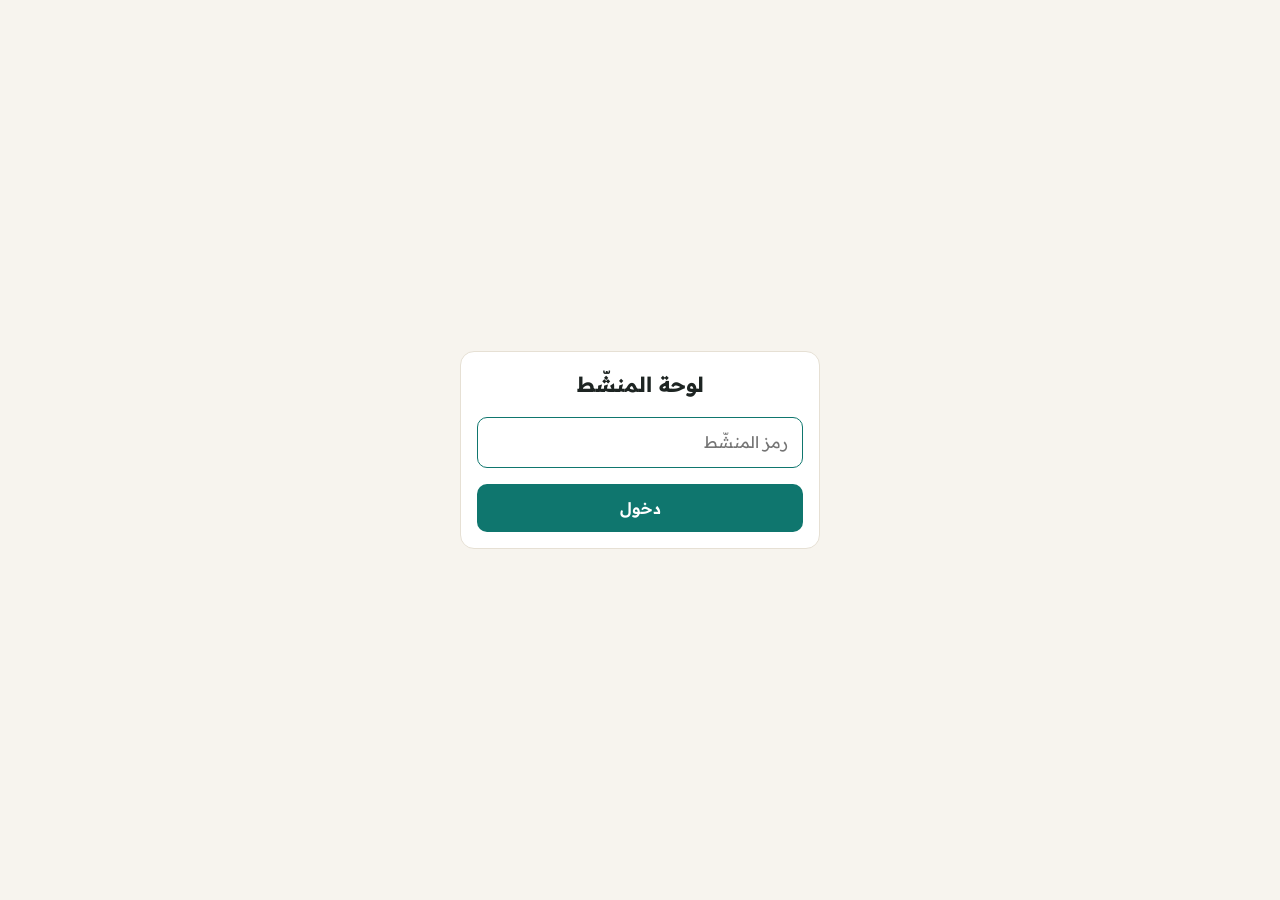
==== moderator.html @ 7f935d6c "Add files via upload" ====
<!doctype html>
<html lang="ar" dir="rtl">
<head>
<meta charset="utf-8">
<meta name="viewport" content="width=device-width, initial-scale=1">
<title>لوحة المنشّط</title>
<meta name="robots" content="noindex">
<link rel="preconnect" href="https://fonts.googleapis.com">
<link rel="preconnect" href="https://fonts.gstatic.com" crossorigin>
<link href="https://fonts.googleapis.com/css2?family=Readex+Pro:wght@400;600;700&display=swap" rel="stylesheet">
<link rel="stylesheet" href="style.css">
<style>
  .wrap { max-width: 980px; margin: 0 auto; padding: 16px; }
  .head { display: flex; flex-wrap: wrap; align-items: center; gap: .6rem; margin-bottom: 1rem; }
  .head h1 { font-size: 1.2rem; margin: 0; flex: 1; min-width: 200px; }
  .head h1 small { display: block; font-size: .8rem; color: var(--muted); font-weight: 400; }
  .switch { display: inline-flex; align-items: center; gap: .5em; font-size: .9rem; font-weight: 600; cursor: pointer; }
  .switch input { width: 2.6em; height: 1.4em; appearance: none; background: #d6d0c4; border-radius: 99px; position: relative; cursor: pointer; transition: .2s; margin: 0; }
  .switch input::after { content: ''; position: absolute; top: .15em; inset-inline-start: .15em; width: 1.1em; height: 1.1em; border-radius: 50%; background: #fff; transition: .2s; }
  .switch input:checked { background: var(--accent); }
  .switch input:checked::after { inset-inline-start: 1.35em; }
  .spotbar { background: var(--accent); color: #fff; border-radius: var(--radius); padding: .8rem 1rem; display: flex; gap: .8rem; align-items: center; margin-bottom: 1rem; }
  .spotbar .t { flex: 1; font-weight: 600; }
  .spotbar small { display: block; opacity: .8; font-weight: 400; font-size: .8rem; }
  .tabs { display: flex; gap: .4rem; flex-wrap: wrap; margin-bottom: 1rem; position: sticky; top: 0; background: var(--bg); padding: .5rem 0; z-index: 5; }
  .tabs button { border: 1.5px solid var(--line); background: #fff; border-radius: 99px; padding: .45em 1em; cursor: pointer; font-weight: 600; color: var(--muted); }
  .tabs button[aria-selected=true] { border-color: var(--accent); background: var(--accent); color: #fff; }
  .tabs .c { display: inline-block; min-width: 1.6em; padding: 0 .4em; border-radius: 99px; background: rgb(0 0 0 / .08); font-size: .8rem; margin-inline-start: .3em; }
  .tabs [data-tab=pending] .c.hot { background: var(--warn); color: #fff; }
  #list { display: grid; gap: .6rem; }
  .q .actions { display: flex; flex-wrap: wrap; gap: .4rem; margin-top: .6rem; }
  .q .likes { flex: none; text-align: center; min-width: 56px; font-weight: 700; color: var(--accent); font-size: 1.2rem; }
  .q .likes small { display: block; font-size: .7rem; color: var(--muted); font-weight: 400; }
  .q.spotlit { box-shadow: inset 0 0 0 2px var(--accent); }
  .empty { text-align: center; color: var(--muted); padding: 3rem 0; }
  .links { display: flex; gap: .4rem; }
</style>
</head>
<body>
<div id="gate" hidden>
  <form class="card">
    <h1>لوحة المنشّط</h1>
    <label class="field"><input type="password" placeholder="رمز المنشّط" autocomplete="current-password" required></label>
    <button class="btn" style="width:100%">دخول</button>
  </form>
</div>

<div class="wrap">
  <div class="head">
    <h1 id="title">…<small></small></h1>
    <label class="switch"><input type="checkbox" id="openToggle"> باب الأسئلة مفتوح</label>
    <div class="links">
      <a class="btn sm ghost" href="screen.html" target="_blank">شاشة العرض</a>
      <a class="btn sm ghost" href="settings.html">الإعدادات</a>
    </div>
  </div>

  <div class="spotbar" id="spotbar" hidden>
    <div class="t" id="spotText"></div>
    <button class="btn sm quiet" id="spotDone">تمت الإجابة</button>
    <button class="btn sm quiet" id="spotClear">إزالة من الشاشة</button>
  </div>

  <div class="tabs" role="tablist">
    <button data-tab="pending" aria-selected="true">بانتظار المراجعة<span class="c">0</span></button>
    <button data-tab="approved" aria-selected="false">المعروضة<span class="c">0</span></button>
    <button data-tab="answered" aria-selected="false">تمت الإجابة<span class="c">0</span></button>
    <button data-tab="hidden" aria-selected="false">المخفية<span class="c">0</span></button>
  </div>
  <div id="list"></div>
</div>

<script src="config.js"></script>
<script src="app.js"></script>
<script>
(() => {
  const { rpc, esc, applyTheme, toast, flip, adminGate, C } = Nadwa;
  const $ = id => document.getElementById(id);
  let pin, ev, qs = [], tab = 'pending', timer, firstLoad = true, busy = false;
  const params = new URLSearchParams(location.search);

  const ACTIONS = {
    pending:  [['approved', 'قبول', ''], ['spot', 'قبول وعرض الآن', 'ghost'], ['hidden', 'إخفاء', 'quiet']],
    approved: [['spot', 'عرض على الشاشة', ''], ['answered', 'تمت الإجابة', 'ghost'], ['hidden', 'إخفاء', 'quiet']],
    answered: [['approved', 'إعادة للعرض', 'quiet']],
    hidden:   [['approved', 'استعادة ونشر', 'quiet'], ['pending', 'إرجاع للمراجعة', 'quiet']],
  };

  function fmtTime(t) { try { return new Date(t).toLocaleTimeString('ar-DZ-u-nu-latn', { hour: '2-digit', minute: '2-digit' }); } catch (_) { return ''; } }

  function render() {
    const counts = { pending: 0, approved: 0, answered: 0, hidden: 0 };
    qs.forEach(q => counts[q.status]++);
    document.querySelectorAll('[data-tab]').forEach(b => {
      const c = b.querySelector('.c'); c.textContent = counts[b.dataset.tab];
      if (b.dataset.tab === 'pending') c.classList.toggle('hot', counts.pending > 0);
    });
    document.title = (counts.pending ? `(${counts.pending}) ` : '') + 'لوحة المنشّط';

    const spot = qs.find(q => ev && q.id === ev.spotlight_id);
    $('spotbar').hidden = !spot;
    if (spot) $('spotText').innerHTML = esc(spot.body) + `<small>معروض الآن على الشاشة · ${spot.likes} إعجاب</small>`;

    let rows = qs.filter(q => q.status === tab);
    if (tab === 'approved') rows.sort((a, b) => b.likes - a.likes);
    else if (tab === 'answered') rows.sort((a, b) => (b.answered_at || '').localeCompare(a.answered_at || ''));
    else rows.sort((a, b) => a.created_at.localeCompare(b.created_at));

    flip($('list'), () => {
      $('list').innerHTML = rows.length ? rows.map(q => `
        <article class="q${ev && q.id === ev.spotlight_id ? ' spotlit' : ''}" data-id="${q.id}">
          <div class="body">${esc(q.body)}
            <div class="meta"><span>${q.author ? esc(q.author) : 'بدون اسم'}</span>${q.target ? `<span>إلى: ${esc(q.target)}</span>` : ''}<span>${fmtTime(q.created_at)}</span></div>
            <div class="actions">${ACTIONS[q.status].map(([a, label, cls]) =>
              `<button class="btn sm ${cls}" data-act="${a}" data-q="${q.id}">${label}</button>`).join('')}</div>
          </div>
          <div class="likes">${q.likes}<small>إعجاب</small></div>
        </article>`).join('') : '<p class="empty">لا توجد أسئلة هنا</p>';
    });
  }

  async function load() {
    clearTimeout(timer);
    try {
      if (!ev) {
        const evs = await rpc('admin_list_events', { p_pin: pin });
        const want = params.get('e');
        ev = evs.find(e => e.id === want) || evs.find(e => e.is_active) || evs[0];
        if (!ev) { $('title').firstChild.textContent = 'لا توجد ندوة — أنشئها من الإعدادات'; return; }
      }
      const d = await rpc('admin_list_questions', { p_pin: pin, p_event: ev.id });
      ev = d.event; qs = d.questions;
      $('title').firstChild.textContent = ev.title;
      $('title').querySelector('small').textContent = ev.moderation ? 'المراجعة مفعّلة: الأسئلة تنتظر قبولك' : 'المراجعة معطّلة: الأسئلة تُنشر مباشرة';
      $('openToggle').checked = ev.is_open;
      applyTheme(ev);
      if (firstLoad && !ev.moderation) { setTab('approved'); }
      firstLoad = false;
      if (!busy) render();
    } catch (e) {
      if (e.pin) { Nadwa.session.del('nadwa_pin'); location.reload(); return; }
      toast(e.message, 'err');
    } finally { timer = setTimeout(load, C.REFRESH_MODERATOR_SEC * 1000); }
  }

  function setTab(t) {
    tab = t;
    document.querySelectorAll('[data-tab]').forEach(b => b.setAttribute('aria-selected', b.dataset.tab === t));
    render();
  }
  document.querySelectorAll('[data-tab]').forEach(b => b.addEventListener('click', () => setTab(b.dataset.tab)));

  async function act(a, id) {
    busy = true;
    try {
      if (a === 'spot') {
        await rpc('admin_spotlight', { p_pin: pin, p_event: ev.id, p_question: id });
        ev.spotlight_id = id;
        const q = qs.find(x => x.id === id); if (q && q.status === 'pending') q.status = 'approved';
        toast('معروض الآن على الشاشة', 'ok');
      } else {
        await rpc('admin_set_status', { p_pin: pin, p_question: id, p_status: a });
        const q = qs.find(x => x.id === id);
        if (q) { q.status = a; if (a === 'answered') q.answered_at = new Date().toISOString(); }
        if (['hidden', 'pending'].includes(a) && ev.spotlight_id === id) ev.spotlight_id = null;
      }
    } catch (e) { toast(e.message, 'err'); }
    finally { busy = false; render(); }
  }
  document.addEventListener('click', e => {
    const b = e.target.closest('[data-act]'); if (b) { b.disabled = true; act(b.dataset.act, b.dataset.q); }
  });

  $('spotClear').onclick = async () => {
    try { await rpc('admin_spotlight', { p_pin: pin, p_event: ev.id, p_question: null }); ev.spotlight_id = null; render(); }
    catch (e) { toast(e.message, 'err'); }
  };
  $('spotDone').onclick = async () => {
    const id = ev.spotlight_id; if (!id) return;
    await act('answered', id);
    try { await rpc('admin_spotlight', { p_pin: pin, p_event: ev.id, p_question: null }); ev.spotlight_id = null; render(); } catch (_) {}
  };
  $('openToggle').onchange = async e => {
    try {
      ev = await rpc('admin_save_event', { p_pin: pin, p_event: ev.id, p_data: { is_open: e.target.checked } });
      toast(ev.is_open ? 'فُتح باب الأسئلة' : 'أُغلق باب الأسئلة', 'ok');
    } catch (err) { e.target.checked = !e.target.checked; toast(err.message, 'err'); }
  };

  adminGate(p => { pin = p; load(); });
})();
</script>
</body>
</html>
---- style.css ----
/* =====================================================================
   التصميم — غيّر الألوان والخط من هنا
   (اللون الرئيسي --accent يمكن تغييره أيضًا من صفحة الإعدادات لكل ندوة)
   ===================================================================== */
:root {
  --accent: #0f766e;          /* اللون الرئيسي */
  --bg: #f7f4ee;              /* الخلفية */
  --card: #ffffff;            /* البطاقات */
  --ink: #1d2422;             /* النص */
  --muted: #6b726f;           /* النص الثانوي */
  --line: #e6e0d4;            /* الحدود */
  --warn: #b45309;
  --danger: #b42318;
  --ok: #15803d;
  --radius: 14px;
  --font: 'Readex Pro', 'Tajawal', system-ui, sans-serif;
  --accent-soft: color-mix(in srgb, var(--accent) 12%, transparent);
}

* { box-sizing: border-box; }
html { -webkit-text-size-adjust: 100%; }
body {
  margin: 0; font-family: var(--font); background: var(--bg); color: var(--ink);
  line-height: 1.6; direction: rtl;
}
button, input, textarea, select { font: inherit; color: inherit; }
img[hidden], [hidden] { display: none !important; }

/* ---------- عناصر عامة ---------- */
.btn {
  display: inline-flex; align-items: center; justify-content: center; gap: .4em;
  border: 0; border-radius: 10px; padding: .7em 1.2em; cursor: pointer;
  background: var(--accent); color: #fff; font-weight: 600; min-height: 44px;
  transition: filter .15s, transform .1s; text-decoration: none;
}
.btn:hover { filter: brightness(1.08); }
.btn:active { transform: scale(.97); }
.btn:disabled { opacity: .55; cursor: default; }
.btn.ghost { background: transparent; color: var(--accent); box-shadow: inset 0 0 0 1.5px var(--accent); }
.btn.quiet { background: #ebe6db; color: var(--ink); }
.btn.danger { background: var(--danger); }
.btn.sm { padding: .35em .8em; min-height: 36px; font-size: .9rem; }

.field { display: block; margin-bottom: 1rem; }
.field > span { display: block; font-size: .9rem; color: var(--muted); margin-bottom: .3rem; }
input[type=text], input[type=password], input[type=date], input[type=number], input[type=url], textarea, select {
  width: 100%; padding: .75em .9em; border: 1.5px solid var(--line); border-radius: 10px;
  background: #fff; outline: none; transition: border-color .15s;
}
input:focus, textarea:focus, select:focus { border-color: var(--accent); }
textarea { resize: vertical; min-height: 6.5em; }

.card { background: var(--card); border: 1px solid var(--line); border-radius: var(--radius); padding: 1rem; }
.muted { color: var(--muted); }
.badge { display: inline-block; font-size: .78rem; padding: .1em .6em; border-radius: 99px; background: var(--accent-soft); color: var(--accent); font-weight: 600; }

#toast {
  position: fixed; inset-inline: 16px; bottom: 20px; margin: auto; max-width: 420px;
  background: #1d2422; color: #fff; padding: .8em 1.1em; border-radius: 12px; text-align: center;
  opacity: 0; transform: translateY(20px); transition: .25s; pointer-events: none; z-index: 99;
}
#toast.show { opacity: 1; transform: none; }
#toast.err { background: var(--danger); }
#toast.ok { background: var(--ok); }

.enter { animation: enter .45s ease both; }
@keyframes enter { from { opacity: 0; transform: translateY(-8px) scale(.98); } }

/* ---------- شاشة الدخول للمنشّط ---------- */
#gate { position: fixed; inset: 0; background: var(--bg); display: grid; place-items: center; z-index: 50; padding: 16px; }
#gate form { width: min(360px, 100%); text-align: center; }
#gate h1 { font-size: 1.3rem; margin: 0 0 1rem; }

/* ---------- بطاقة سؤال (مشتركة) ---------- */
.q {
  background: var(--card); border: 1px solid var(--line); border-radius: var(--radius);
  padding: .85rem 1rem; display: flex; gap: .8rem; align-items: flex-start;
}
.q .body { flex: 1; min-width: 0; overflow-wrap: anywhere; }
.q .meta { font-size: .82rem; color: var(--muted); margin-top: .25rem; display: flex; gap: .6em; flex-wrap: wrap; }
.like {
  flex: none; display: flex; flex-direction: column; align-items: center; justify-content: center;
  min-width: 56px; min-height: 56px; border-radius: 12px; border: 1.5px solid var(--line);
  background: #fff; cursor: pointer; font-weight: 700; color: var(--muted); padding: .2em;
  transition: .15s;
}
.like svg { width: 22px; height: 22px; }
.like.on { background: var(--accent); border-color: var(--accent); color: #fff; }
.like:active { transform: scale(.92); }
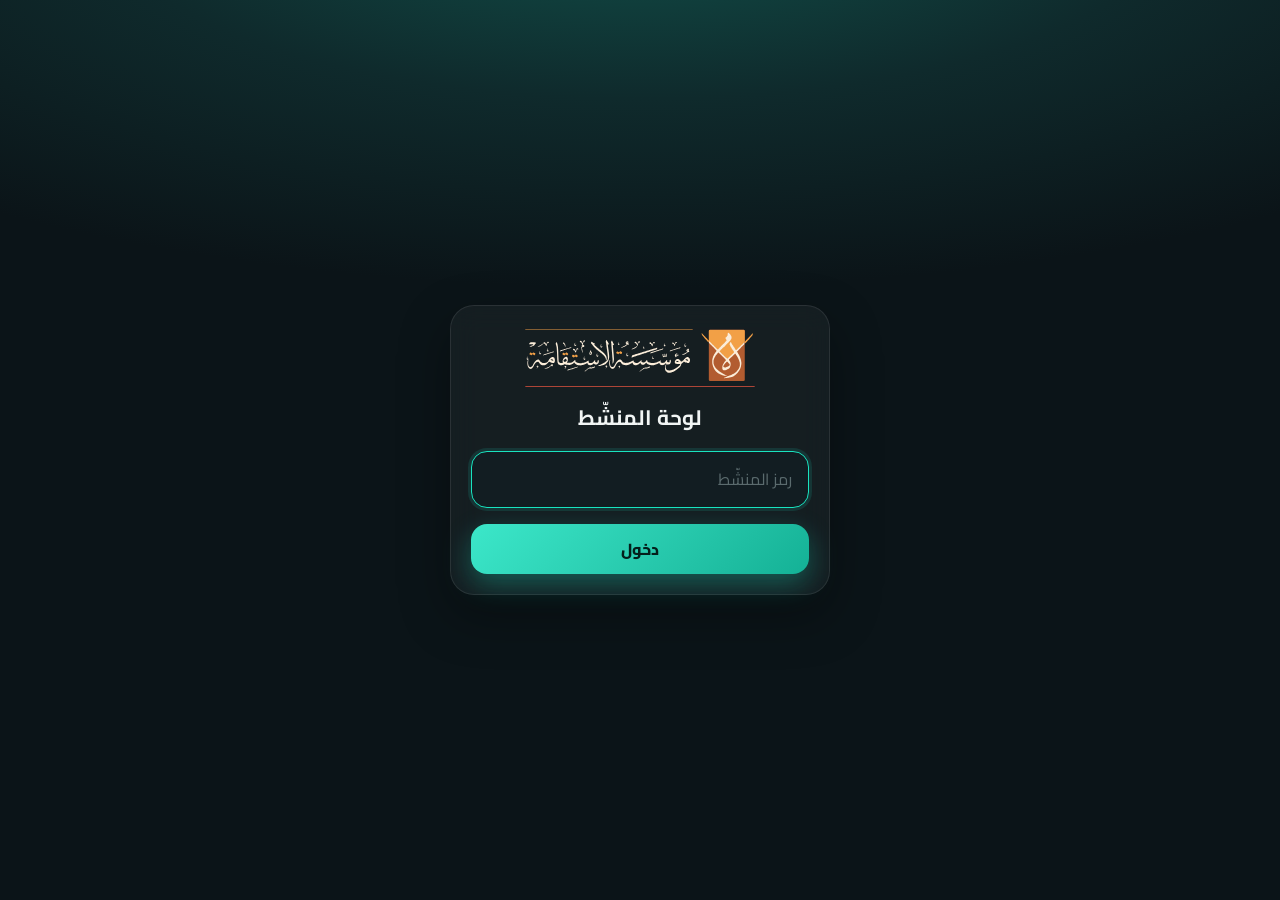
==== commit 0cfd73ac: "Add files via upload" ====
--- a/moderator.html
+++ b/moderator.html
@@ -5,40 +5,46 @@
 <meta name="viewport" content="width=device-width, initial-scale=1">
 <title>لوحة المنشّط</title>
 <meta name="robots" content="noindex">
+<meta name="theme-color" content="#0b1418">
+<script>try{var t=new URLSearchParams(location.search).get('theme')||localStorage.getItem('nadwa_theme');if(t==='auto')t=matchMedia('(prefers-color-scheme: light)').matches?'light':'dark';if(t)document.documentElement.dataset.theme=t}catch(e){}</script>
+<link rel="icon" type="image/svg+xml" href="assets/istiqama-emblem.svg">
 <link rel="preconnect" href="https://fonts.googleapis.com">
 <link rel="preconnect" href="https://fonts.gstatic.com" crossorigin>
-<link href="https://fonts.googleapis.com/css2?family=Readex+Pro:wght@400;600;700&display=swap" rel="stylesheet">
+<link href="https://fonts.googleapis.com/css2?family=Cairo:wght@400;700;800&display=swap" rel="stylesheet">
 <link rel="stylesheet" href="style.css">
 <style>
-  .wrap { max-width: 980px; margin: 0 auto; padding: 16px; }
-  .head { display: flex; flex-wrap: wrap; align-items: center; gap: .6rem; margin-bottom: 1rem; }
-  .head h1 { font-size: 1.2rem; margin: 0; flex: 1; min-width: 200px; }
+  .wrap { max-width: 980px; margin: 0 auto; padding: 18px 16px 40px; }
+  .head { display: flex; flex-wrap: wrap; align-items: center; gap: .8rem; margin-bottom: 1.1rem; }
+  .head .logo { height: 40px; }
+  .head h1 { font-size: 1.25rem; margin: 0; flex: 1; min-width: 200px; font-weight: 800; }
   .head h1 small { display: block; font-size: .8rem; color: var(--muted); font-weight: 400; }
-  .switch { display: inline-flex; align-items: center; gap: .5em; font-size: .9rem; font-weight: 600; cursor: pointer; }
-  .switch input { width: 2.6em; height: 1.4em; appearance: none; background: #d6d0c4; border-radius: 99px; position: relative; cursor: pointer; transition: .2s; margin: 0; }
-  .switch input::after { content: ''; position: absolute; top: .15em; inset-inline-start: .15em; width: 1.1em; height: 1.1em; border-radius: 50%; background: #fff; transition: .2s; }
-  .switch input:checked { background: var(--accent); }
-  .switch input:checked::after { inset-inline-start: 1.35em; }
-  .spotbar { background: var(--accent); color: #fff; border-radius: var(--radius); padding: .8rem 1rem; display: flex; gap: .8rem; align-items: center; margin-bottom: 1rem; }
-  .spotbar .t { flex: 1; font-weight: 600; }
-  .spotbar small { display: block; opacity: .8; font-weight: 400; font-size: .8rem; }
-  .tabs { display: flex; gap: .4rem; flex-wrap: wrap; margin-bottom: 1rem; position: sticky; top: 0; background: var(--bg); padding: .5rem 0; z-index: 5; }
-  .tabs button { border: 1.5px solid var(--line); background: #fff; border-radius: 99px; padding: .45em 1em; cursor: pointer; font-weight: 600; color: var(--muted); }
-  .tabs button[aria-selected=true] { border-color: var(--accent); background: var(--accent); color: #fff; }
-  .tabs .c { display: inline-block; min-width: 1.6em; padding: 0 .4em; border-radius: 99px; background: rgb(0 0 0 / .08); font-size: .8rem; margin-inline-start: .3em; }
-  .tabs [data-tab=pending] .c.hot { background: var(--warn); color: #fff; }
-  #list { display: grid; gap: .6rem; }
-  .q .actions { display: flex; flex-wrap: wrap; gap: .4rem; margin-top: .6rem; }
-  .q .likes { flex: none; text-align: center; min-width: 56px; font-weight: 700; color: var(--accent); font-size: 1.2rem; }
+  .switch { display: inline-flex; align-items: center; gap: .5em; font-size: .9rem; font-weight: 700; cursor: pointer; }
+  .spotbar { background: var(--grad); color: var(--on-accent);
+    border-radius: 20px; padding: .9rem 1.1rem; display: flex; gap: .8rem; align-items: center; margin-bottom: 1rem; box-shadow: 0 10px 28px var(--glow); }
+  .spotbar .t { flex: 1; font-weight: 800; }
+  .spotbar small { display: block; opacity: .75; font-weight: 700; font-size: .8rem; }
+  .spotbar .btn.quiet { background: rgba(0,0,0,.15); color: var(--on-accent); border-color: rgba(0,0,0,.15); }
+  .tabs { display: flex; gap: .5rem; flex-wrap: wrap; margin-bottom: 1rem; position: sticky; top: 0; padding: .6rem 0; z-index: 5;
+    background: color-mix(in srgb, var(--bg) 85%, transparent); backdrop-filter: blur(10px); -webkit-backdrop-filter: blur(10px); }
+  .tabs button { border: 1px solid var(--chip-line); background: var(--chip); border-radius: 99px; padding: .45em 1.05em; cursor: pointer; font-weight: 700; color: var(--chip-ink); transition: .15s; }
+  .tabs button[aria-selected=true] { background: var(--grad); color: var(--on-accent); border-color: transparent; box-shadow: 0 4px 14px var(--glow); }
+  .tabs .c { display: inline-block; min-width: 1.6em; padding: 0 .4em; border-radius: 99px; background: color-mix(in srgb, var(--ink) 12%, transparent); font-size: .8rem; margin-inline-start: .35em; text-align: center; }
+  .tabs [data-tab=pending] .c.hot { background: var(--amber); color: #2A1C15; }
+  #list { display: grid; gap: .7rem; }
+  .q .actions { display: flex; flex-wrap: wrap; gap: .45rem; margin-top: .7rem; }
+  .q .likes { flex: none; text-align: center; min-width: 58px; font-weight: 800; color: var(--accent); font-size: 1.3rem; }
   .q .likes small { display: block; font-size: .7rem; color: var(--muted); font-weight: 400; }
-  .q.spotlit { box-shadow: inset 0 0 0 2px var(--accent); }
+  .q.spotlit { border-color: var(--accent); box-shadow: 0 0 0 1px var(--accent), 0 6px 24px var(--glow); }
   .empty { text-align: center; color: var(--muted); padding: 3rem 0; }
-  .links { display: flex; gap: .4rem; }
+  .links { display: flex; gap: .45rem; align-items: center; }
+  .links .theme-btn { width: 36px; height: 36px; }
 </style>
 </head>
 <body>
+<div class="orbs"><span class="w o1"></span><span class="d o2"></span><span class="d o4"></span></div>
 <div id="gate" hidden>
   <form class="card">
+    <img class="logo" data-logo alt="">
     <h1>لوحة المنشّط</h1>
     <label class="field"><input type="password" placeholder="رمز المنشّط" autocomplete="current-password" required></label>
     <button class="btn" style="width:100%">دخول</button>
@@ -47,9 +53,11 @@
 
 <div class="wrap">
   <div class="head">
+    <img class="logo" data-logo alt="" hidden>
     <h1 id="title">…<small></small></h1>
     <label class="switch"><input type="checkbox" id="openToggle"> باب الأسئلة مفتوح</label>
     <div class="links">
+      <span id="themeSlot"></span>
       <a class="btn sm ghost" href="screen.html" target="_blank">شاشة العرض</a>
       <a class="btn sm ghost" href="settings.html">الإعدادات</a>
     </div>
@@ -187,6 +195,7 @@
     } catch (err) { e.target.checked = !e.target.checked; toast(err.message, 'err'); }
   };
 
+  $('themeSlot').appendChild(Nadwa.themeButton());
   adminGate(p => { pin = p; load(); });
 })();
 </script>
--- a/style.css
+++ b/style.css
@@ -1,89 +1,208 @@
 /* =====================================================================
-   التصميم — غيّر الألوان والخط من هنا
-   (اللون الرئيسي --accent يمكن تغييره أيضًا من صفحة الإعدادات لكل ندوة)
+   التصميم — على نمط تطبيقات التسجيل (مؤسسة الاستقامة)
+   وضعان: ليلي (الافتراضي) ونهاري بخلفية بيضاء — <html data-theme="light|dark">
+   ألوان الشعار (عنبري، بني فخّاري، أحمر) بجرعات صغيرة
    ===================================================================== */
+
+/* ---------- الوضع الليلي ---------- */
 :root {
-  --accent: #0f766e;          /* اللون الرئيسي */
-  --bg: #f7f4ee;              /* الخلفية */
-  --card: #ffffff;            /* البطاقات */
-  --ink: #1d2422;             /* النص */
-  --muted: #6b726f;           /* النص الثانوي */
-  --line: #e6e0d4;            /* الحدود */
-  --warn: #b45309;
-  --danger: #b42318;
-  --ok: #15803d;
-  --radius: 14px;
-  --font: 'Readex Pro', 'Tajawal', system-ui, sans-serif;
+  --bg: #0b1418; --bg2: #0f2a2c; --hero: #11504a;
+  --card: rgba(255,255,255,.045); --card-solid: #101b1f; --card-line: rgba(255,255,255,.09);
+  --field: #121d22; --field-line: #3a5459;
+  --chip: rgba(255,255,255,.05); --chip-line: rgba(255,255,255,.09); --chip-ink: #c7d2d1;
+  --ink: #f1f5f4; --ink2: #dfe7e6; --muted: #8a9a9c; --placeholder: #5b6b6e;
+  --shadow: 0 20px 50px rgba(0,0,0,.35); --shadow-sm: 0 6px 18px rgba(0,0,0,.25);
+  --accent-default: #19e3c0;
+  --accent: var(--accent-default);
+  --on-accent: #04201b;
+  --pattern: rgba(255,255,255,.07);
+  --orb-w1: #fff; --orb-w2: #d9dede; --orb-d1: #3a4448; --orb-d2: #1b2326;
+  /* ألوان الشعار */
+  --amber: #F7A64B; --brown: #BB642F; --flame: #EE2B0D;
+  --amber-ink: #F7A64B; --brown-ink: #d98a5c; --flame-ink: #ff7a5c;
+  --danger: #ff6b55;
+  --font: 'Cairo', system-ui, sans-serif;
+  color-scheme: dark;
+}
+
+/* ---------- الوضع النهاري ---------- */
+:root[data-theme="light"] {
+  --bg: #ffffff; --bg2: #f6faf9; --hero: #dcf3ee;
+  --card: rgba(255,255,255,.92); --card-solid: #ffffff; --card-line: #e1e8e7;
+  --field: #f6f9f9; --field-line: #cdd9d8;
+  --chip: #f1f5f4; --chip-line: #e1e8e7; --chip-ink: #3b4b4e;
+  --ink: #0b1a1e; --ink2: #22343a; --muted: #5f7073; --placeholder: #98a6a8;
+  --shadow: 0 14px 40px rgba(16,52,56,.09); --shadow-sm: 0 4px 14px rgba(16,52,56,.07);
+  --accent-default: #0c9e85;
+  --on-accent: #ffffff;
+  --pattern: rgba(12,120,104,.09);
+  --orb-w1: #fde7cc; --orb-w2: #f7c992; --orb-d1: #d8efe9; --orb-d2: #b9e2d8;
+  --amber-ink: #b86a12; --brown-ink: #9a4a22; --flame-ink: #c8260b;
+  --danger: #c8260b;
+  color-scheme: light;
+}
+
+:root {
+  --accent2: color-mix(in srgb, var(--accent) 78%, #000);
+  --glow: color-mix(in srgb, var(--accent) 32%, transparent);
   --accent-soft: color-mix(in srgb, var(--accent) 12%, transparent);
+  --accent-line: color-mix(in srgb, var(--accent) 35%, transparent);
+  --grad: linear-gradient(135deg, color-mix(in srgb, var(--accent) 85%, #fff), var(--accent2));
 }
 
 * { box-sizing: border-box; }
-html { -webkit-text-size-adjust: 100%; }
+html { background: var(--bg); -webkit-text-size-adjust: 100%; }
 body {
-  margin: 0; font-family: var(--font); background: var(--bg); color: var(--ink);
-  line-height: 1.6; direction: rtl;
+  margin: 0; min-height: 100vh; font-family: var(--font); color: var(--ink); line-height: 1.65; direction: rtl;
+  background: radial-gradient(120% 60% at 50% -10%, var(--hero) 0%, var(--bg2) 35%, var(--bg) 70%);
+  background-attachment: fixed; overflow-x: hidden; transition: background-color .3s, color .3s;
 }
 button, input, textarea, select { font: inherit; color: inherit; }
 img[hidden], [hidden] { display: none !important; }
+a { color: var(--accent); }
+
+/* ---------- الزخرفة الهندسية (نجمة ثمانية خفيفة) ---------- */
+body::before {
+  content: ''; position: fixed; inset: 0; pointer-events: none; z-index: 0;
+  background: linear-gradient(180deg, var(--pattern) 0%, transparent 80%);
+  -webkit-mask: url("data:image/svg+xml,%3Csvg xmlns='http://www.w3.org/2000/svg' width='72' height='72' viewBox='0 0 72 72'%3E%3Cg fill='none' stroke='%23000' stroke-width='1.2'%3E%3Cpath d='M36 14l6.4 15.6L58 36l-15.6 6.4L36 58l-6.4-15.6L14 36l15.6-6.4z'/%3E%3Cpath d='M25 25h22v22H25z' transform='rotate(45 36 36)'/%3E%3Ccircle cx='36' cy='36' r='4'/%3E%3C/g%3E%3C/svg%3E") 0 0 / 72px 72px repeat;
+          mask: url("data:image/svg+xml,%3Csvg xmlns='http://www.w3.org/2000/svg' width='72' height='72' viewBox='0 0 72 72'%3E%3Cg fill='none' stroke='%23000' stroke-width='1.2'%3E%3Cpath d='M36 14l6.4 15.6L58 36l-15.6 6.4L36 58l-6.4-15.6L14 36l15.6-6.4z'/%3E%3Cpath d='M25 25h22v22H25z' transform='rotate(45 36 36)'/%3E%3Ccircle cx='36' cy='36' r='4'/%3E%3C/g%3E%3C/svg%3E") 0 0 / 72px 72px repeat;
+}
+
+/* ---------- الدوائر الزخرفية ---------- */
+.orbs { position: fixed; inset: 0; pointer-events: none; z-index: 0; overflow: hidden; }
+.orbs span { position: absolute; border-radius: 50%; }
+.orbs .w { background: radial-gradient(circle at 35% 30%, var(--orb-w1), var(--orb-w2)); box-shadow: var(--shadow); }
+.orbs .d { background: radial-gradient(circle at 35% 30%, var(--orb-d1), var(--orb-d2)); border: 1px solid var(--chip-line); }
+.orbs .o1 { width: 90px; height: 90px; top: -24px; left: -36px; opacity: .9; }
+.orbs .o2 { width: 140px; height: 140px; top: 150px; left: -70px; opacity: .6; }
+.orbs .o3 { width: 70px; height: 70px; top: 30px; right: -20px; }
+.orbs .o4 { width: 160px; height: 160px; bottom: -60px; right: -40px; opacity: .6; }
+.orbs .o5 { width: 110px; height: 110px; bottom: 40px; left: -50px; opacity: .15; }
+:root[data-theme="light"] .orbs .w { opacity: .55; }
+.wrap, .stage { position: relative; z-index: 1; }
+
+/* ---------- الهوية ---------- */
+.brand {
+  display: inline-flex; align-items: center; gap: 6px; font-size: 12px; font-weight: 700; letter-spacing: .5px; color: var(--amber-ink);
+  border: 1px solid color-mix(in srgb, var(--amber) 45%, transparent); border-radius: 999px; padding: 3px 12px;
+  background: color-mix(in srgb, var(--amber) 9%, transparent);
+}
+.brand .dot { width: 7px; height: 7px; border-radius: 50%; background: var(--amber); box-shadow: 0 0 8px var(--amber); }
+.logo { display: block; height: 54px; width: auto; }
+.rule { width: 96px; }
+.rule i { display: block; height: 3px; border-radius: 3px; background: linear-gradient(90deg, transparent, var(--amber)); }
+.rule i + i { height: 2px; width: 62%; margin-top: 4px; background: linear-gradient(90deg, transparent, var(--flame)); opacity: .85; }
+.ornament { display: flex; align-items: center; gap: 10px; color: var(--muted); font-size: 12px; }
+.ornament::before, .ornament::after { content: ''; flex: 1; height: 1px; background: linear-gradient(90deg, transparent, var(--card-line), transparent); }
+.ornament svg { width: 14px; height: 14px; color: var(--amber); }
 
 /* ---------- عناصر عامة ---------- */
 .btn {
-  display: inline-flex; align-items: center; justify-content: center; gap: .4em;
-  border: 0; border-radius: 10px; padding: .7em 1.2em; cursor: pointer;
-  background: var(--accent); color: #fff; font-weight: 600; min-height: 44px;
-  transition: filter .15s, transform .1s; text-decoration: none;
-}
-.btn:hover { filter: brightness(1.08); }
-.btn:active { transform: scale(.97); }
+  display: inline-flex; align-items: center; justify-content: center; gap: .45em; text-decoration: none;
+  border: 0; border-radius: 16px; padding: .75em 1.3em; cursor: pointer; min-height: 46px; font-weight: 800;
+  background: var(--grad); color: var(--on-accent); box-shadow: 0 10px 28px var(--glow); transition: transform .1s, opacity .15s, filter .15s;
+}
+.btn svg { width: 1.1em; height: 1.1em; }
+.btn:hover { filter: brightness(1.05); }
+.btn:active { transform: scale(.98); }
 .btn:disabled { opacity: .55; cursor: default; }
-.btn.ghost { background: transparent; color: var(--accent); box-shadow: inset 0 0 0 1.5px var(--accent); }
-.btn.quiet { background: #ebe6db; color: var(--ink); }
-.btn.danger { background: var(--danger); }
-.btn.sm { padding: .35em .8em; min-height: 36px; font-size: .9rem; }
+.btn.ghost { background: transparent; color: var(--ink); border: 1.5px solid var(--field-line); box-shadow: none; font-weight: 700; }
+.btn.quiet { background: var(--chip); color: var(--ink2); border: 1px solid var(--chip-line); box-shadow: none; font-weight: 700; }
+.btn.danger { background: color-mix(in srgb, var(--danger) 10%, transparent); color: var(--danger); border: 1px solid color-mix(in srgb, var(--danger) 40%, transparent); box-shadow: none; }
+.btn.sm { padding: .35em .9em; min-height: 36px; font-size: .9rem; border-radius: 12px; }
 
 .field { display: block; margin-bottom: 1rem; }
-.field > span { display: block; font-size: .9rem; color: var(--muted); margin-bottom: .3rem; }
+.field > span { display: block; font-size: 14px; font-weight: 700; color: var(--ink2); margin-bottom: .45rem; }
 input[type=text], input[type=password], input[type=date], input[type=number], input[type=url], textarea, select {
-  width: 100%; padding: .75em .9em; border: 1.5px solid var(--line); border-radius: 10px;
-  background: #fff; outline: none; transition: border-color .15s;
-}
-input:focus, textarea:focus, select:focus { border-color: var(--accent); }
+  width: 100%; padding: 14px 16px; border: 1.5px solid var(--field-line); border-radius: 16px; font-size: 16px;
+  background: var(--field); color: var(--ink); outline: none; transition: border-color .15s, box-shadow .15s;
+}
+input::placeholder, textarea::placeholder { color: var(--placeholder); }
+input:focus, textarea:focus, select:focus { border-color: var(--accent); box-shadow: 0 0 0 3px var(--accent-soft); }
 textarea { resize: vertical; min-height: 6.5em; }
 
-.card { background: var(--card); border: 1px solid var(--line); border-radius: var(--radius); padding: 1rem; }
+.card {
+  background: var(--card); border: 1px solid var(--card-line); border-radius: 24px; padding: 20px;
+  backdrop-filter: blur(14px); -webkit-backdrop-filter: blur(14px); box-shadow: var(--shadow);
+}
 .muted { color: var(--muted); }
-.badge { display: inline-block; font-size: .78rem; padding: .1em .6em; border-radius: 99px; background: var(--accent-soft); color: var(--accent); font-weight: 600; }
+.badge { display: inline-flex; align-items: center; gap: 4px; font-size: .74rem; padding: 0 .7em; border-radius: 99px; background: var(--accent-soft); color: var(--accent); font-weight: 700; border: 1px solid var(--accent-line); line-height: 1.8; }
+.badge.amber { color: var(--amber-ink); background: color-mix(in srgb, var(--amber) 9%, transparent); border-color: color-mix(in srgb, var(--amber) 40%, transparent); }
 
 #toast {
-  position: fixed; inset-inline: 16px; bottom: 20px; margin: auto; max-width: 420px;
-  background: #1d2422; color: #fff; padding: .8em 1.1em; border-radius: 12px; text-align: center;
-  opacity: 0; transform: translateY(20px); transition: .25s; pointer-events: none; z-index: 99;
+  position: fixed; inset-inline: 16px; bottom: 20px; margin: auto; max-width: 420px; z-index: 99;
+  background: var(--card-solid); color: var(--ink); border: 1px solid var(--field-line); padding: .8em 1.1em; border-radius: 16px;
+  text-align: center; font-weight: 700; box-shadow: var(--shadow);
+  opacity: 0; transform: translateY(20px); transition: .25s; pointer-events: none;
 }
 #toast.show { opacity: 1; transform: none; }
-#toast.err { background: var(--danger); }
-#toast.ok { background: var(--ok); }
+#toast.err { border-color: color-mix(in srgb, var(--danger) 60%, transparent); color: var(--danger); }
+#toast.ok { border-color: var(--accent-line); color: var(--accent); }
 
 .enter { animation: enter .45s ease both; }
 @keyframes enter { from { opacity: 0; transform: translateY(-8px) scale(.98); } }
+@keyframes pop { 40% { transform: scale(1.18); } }
+@keyframes pulse { 0%, 100% { opacity: 1; } 50% { opacity: .35; } }
+
+/* ---------- زر تبديل الوضع ---------- */
+.theme-btn {
+  width: 42px; height: 42px; border-radius: 50%; border: 1px solid var(--chip-line); background: var(--card-solid);
+  color: var(--amber-ink); display: grid; place-items: center; cursor: pointer; box-shadow: var(--shadow-sm); flex: none;
+}
+.theme-btn svg { width: 20px; height: 20px; }
+.theme-btn .sun { display: none; }
+:root[data-theme="light"] .theme-btn .sun { display: block; }
+:root[data-theme="light"] .theme-btn .moon { display: none; }
+.theme-float { position: fixed; top: 14px; left: 14px; z-index: 20; }
 
 /* ---------- شاشة الدخول للمنشّط ---------- */
-#gate { position: fixed; inset: 0; background: var(--bg); display: grid; place-items: center; z-index: 50; padding: 16px; }
-#gate form { width: min(360px, 100%); text-align: center; }
-#gate h1 { font-size: 1.3rem; margin: 0 0 1rem; }
+#gate { position: fixed; inset: 0; display: grid; place-items: center; z-index: 50; padding: 16px;
+  background: radial-gradient(120% 60% at 50% -10%, var(--hero) 0%, var(--bg2) 35%, var(--bg) 70%); }
+#gate form { width: min(380px, 100%); text-align: center; }
+#gate h1 { font-size: 1.3rem; margin: .7rem 0 1rem; }
+#gate .logo { margin: 0 auto .4rem; height: 64px; }
 
 /* ---------- بطاقة سؤال (مشتركة) ---------- */
 .q {
-  background: var(--card); border: 1px solid var(--line); border-radius: var(--radius);
-  padding: .85rem 1rem; display: flex; gap: .8rem; align-items: flex-start;
-}
-.q .body { flex: 1; min-width: 0; overflow-wrap: anywhere; }
-.q .meta { font-size: .82rem; color: var(--muted); margin-top: .25rem; display: flex; gap: .6em; flex-wrap: wrap; }
+  position: relative; background: var(--card); border: 1px solid var(--card-line); border-radius: 20px; overflow: hidden;
+  padding: 14px 16px; display: flex; gap: 14px; align-items: flex-start; box-shadow: var(--shadow-sm);
+}
+.q .body { flex: 1; min-width: 0; overflow-wrap: anywhere; color: var(--ink); }
+.q .meta { font-size: .82rem; color: var(--muted); margin-top: .35rem; display: flex; gap: .7em; flex-wrap: wrap; align-items: center; }
+.q .meta .who { display: inline-flex; align-items: center; gap: 6px; }
+.av { width: 22px; height: 22px; border-radius: 50%; display: inline-grid; place-items: center; font-size: 11px; font-weight: 800;
+      background: color-mix(in srgb, var(--brown) 22%, transparent); color: var(--brown-ink); flex: none; }
 .like {
   flex: none; display: flex; flex-direction: column; align-items: center; justify-content: center;
-  min-width: 56px; min-height: 56px; border-radius: 12px; border: 1.5px solid var(--line);
-  background: #fff; cursor: pointer; font-weight: 700; color: var(--muted); padding: .2em;
-  transition: .15s;
+  min-width: 58px; min-height: 58px; border-radius: 16px; border: 1.5px solid var(--field-line);
+  background: var(--field); cursor: pointer; font-weight: 800; color: var(--muted); padding: .2em; transition: .15s;
 }
 .like svg { width: 22px; height: 22px; }
-.like.on { background: var(--accent); border-color: var(--accent); color: #fff; }
+.like.on { background: var(--grad); border-color: transparent; color: var(--on-accent); box-shadow: 0 4px 14px var(--glow); }
+.like.on svg { animation: pop .35s ease; }
 .like:active { transform: scale(.92); }
+.meter { position: absolute; bottom: 0; inset-inline-start: 0; height: 3px; border-radius: 3px; background: var(--grad); opacity: .7; transition: width .5s; }
+.q.r1 { border-color: color-mix(in srgb, var(--amber) 45%, transparent); }
+.q.r1::before, .q.r2::before, .q.r3::before { content: ''; position: absolute; inset-block: 12px; inset-inline-start: 0; width: 4px; border-radius: 0 4px 4px 0; }
+.q.r1::before { background: var(--amber); }
+.q.r2::before { background: var(--brown); }
+.q.r3::before { background: var(--flame); opacity: .8; }
+
+/* ---------- مفتاح تشغيل/إيقاف ---------- */
+.switch input {
+  flex: none; width: 2.8em; height: 1.5em; appearance: none; -webkit-appearance: none; margin: 0; cursor: pointer;
+  background: var(--field-line); border-radius: 99px; position: relative; transition: .2s;
+}
+.switch input::after { content: ''; position: absolute; top: .17em; inset-inline-start: .17em; width: 1.16em; height: 1.16em; border-radius: 50%; background: #fff; transition: .2s; box-shadow: 0 1px 3px rgba(0,0,0,.25); }
+.switch input:checked { background: var(--accent); box-shadow: 0 0 12px var(--glow); }
+.switch input:checked::after { inset-inline-start: 1.47em; }
+
+/* ---------- أزرار مقسّمة ---------- */
+.seg { display: flex; gap: 6px; background: var(--field); border: 1.5px solid var(--field-line); border-radius: 16px; padding: 5px; }
+.seg button { flex: 1; border: 0; background: none; padding: .55em .8em; border-radius: 12px; cursor: pointer; font-weight: 700; color: var(--chip-ink); transition: .15s; }
+.seg button[aria-selected=true] { background: var(--grad); color: var(--on-accent); box-shadow: 0 4px 14px var(--glow); }
+
+/* ---------- تذييل ---------- */
+.foot { position: relative; z-index: 1; text-align: center; color: var(--muted); font-size: 12px; padding: 28px 16px 36px; }
+.foot img { height: 30px; display: block; margin: 0 auto 8px; opacity: .9; }
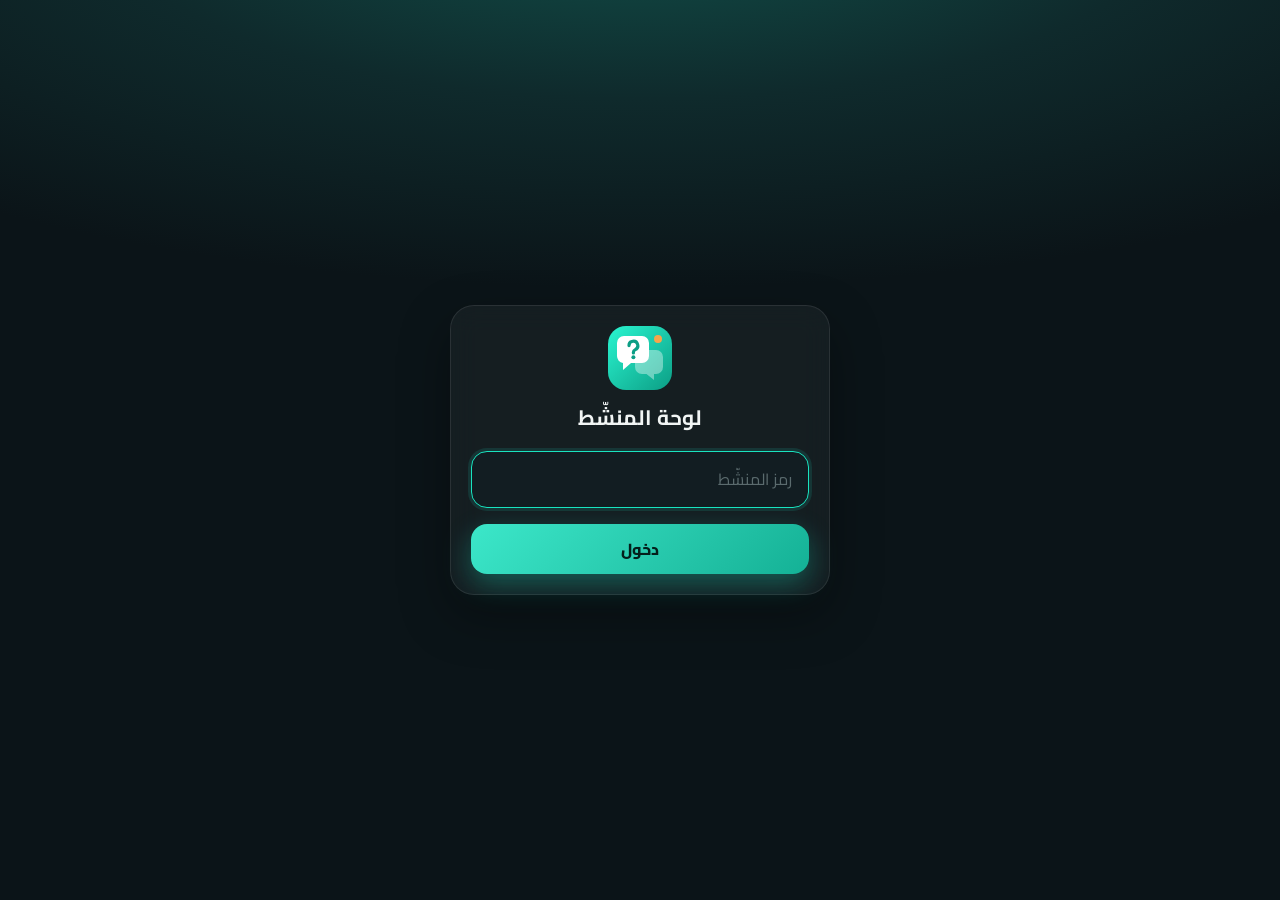
==== commit 447580bb: "Add files via upload" ====
--- a/moderator.html
+++ b/moderator.html
@@ -7,7 +7,8 @@
 <meta name="robots" content="noindex">
 <meta name="theme-color" content="#0b1418">
 <script>try{var t=new URLSearchParams(location.search).get('theme')||localStorage.getItem('nadwa_theme');if(t==='auto')t=matchMedia('(prefers-color-scheme: light)').matches?'light':'dark';if(t)document.documentElement.dataset.theme=t}catch(e){}</script>
-<link rel="icon" type="image/svg+xml" href="assets/istiqama-emblem.svg">
+<link rel="icon" type="image/svg+xml" href="assets/icon-moderator.svg">
+<link rel="apple-touch-icon" href="assets/icon-moderator-180.png">
 <link rel="preconnect" href="https://fonts.googleapis.com">
 <link rel="preconnect" href="https://fonts.gstatic.com" crossorigin>
 <link href="https://fonts.googleapis.com/css2?family=Cairo:wght@400;700;800&display=swap" rel="stylesheet">
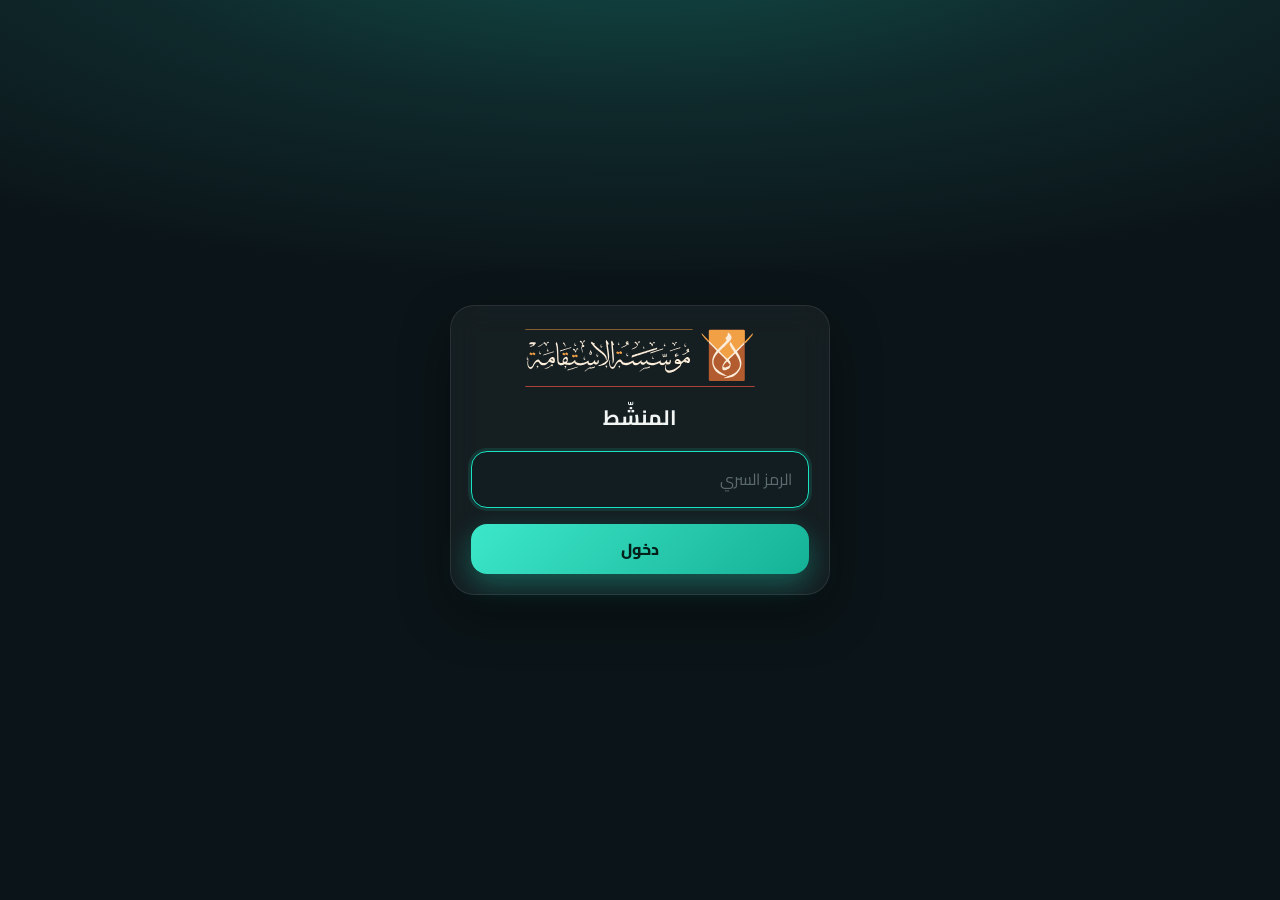
==== commit f085620e: "Add files via upload" ====
--- a/moderator.html
+++ b/moderator.html
@@ -2,8 +2,8 @@
 <html lang="ar" dir="rtl">
 <head>
 <meta charset="utf-8">
-<meta name="viewport" content="width=device-width, initial-scale=1">
-<title>لوحة المنشّط</title>
+<meta name="viewport" content="width=device-width, initial-scale=1, viewport-fit=cover">
+<title>المنشّط</title>
 <meta name="robots" content="noindex">
 <meta name="theme-color" content="#0b1418">
 <script>try{var t=new URLSearchParams(location.search).get('theme')||localStorage.getItem('nadwa_theme');if(t==='auto')t=matchMedia('(prefers-color-scheme: light)').matches?'light':'dark';if(t)document.documentElement.dataset.theme=t}catch(e){}</script>
@@ -14,31 +14,110 @@
 <link href="https://fonts.googleapis.com/css2?family=Cairo:wght@400;700;800&display=swap" rel="stylesheet">
 <link rel="stylesheet" href="style.css">
 <style>
-  .wrap { max-width: 980px; margin: 0 auto; padding: 18px 16px 40px; }
-  .head { display: flex; flex-wrap: wrap; align-items: center; gap: .8rem; margin-bottom: 1.1rem; }
-  .head .logo { height: 40px; }
-  .head h1 { font-size: 1.25rem; margin: 0; flex: 1; min-width: 200px; font-weight: 800; }
-  .head h1 small { display: block; font-size: .8rem; color: var(--muted); font-weight: 400; }
-  .switch { display: inline-flex; align-items: center; gap: .5em; font-size: .9rem; font-weight: 700; cursor: pointer; }
-  .spotbar { background: var(--grad); color: var(--on-accent);
-    border-radius: 20px; padding: .9rem 1.1rem; display: flex; gap: .8rem; align-items: center; margin-bottom: 1rem; box-shadow: 0 10px 28px var(--glow); }
-  .spotbar .t { flex: 1; font-weight: 800; }
-  .spotbar small { display: block; opacity: .75; font-weight: 700; font-size: .8rem; }
-  .spotbar .btn.quiet { background: rgba(0,0,0,.15); color: var(--on-accent); border-color: rgba(0,0,0,.15); }
-  .tabs { display: flex; gap: .5rem; flex-wrap: wrap; margin-bottom: 1rem; position: sticky; top: 0; padding: .6rem 0; z-index: 5;
-    background: color-mix(in srgb, var(--bg) 85%, transparent); backdrop-filter: blur(10px); -webkit-backdrop-filter: blur(10px); }
-  .tabs button { border: 1px solid var(--chip-line); background: var(--chip); border-radius: 99px; padding: .45em 1.05em; cursor: pointer; font-weight: 700; color: var(--chip-ink); transition: .15s; }
-  .tabs button[aria-selected=true] { background: var(--grad); color: var(--on-accent); border-color: transparent; box-shadow: 0 4px 14px var(--glow); }
-  .tabs .c { display: inline-block; min-width: 1.6em; padding: 0 .4em; border-radius: 99px; background: color-mix(in srgb, var(--ink) 12%, transparent); font-size: .8rem; margin-inline-start: .35em; text-align: center; }
-  .tabs [data-tab=pending] .c.hot { background: var(--amber); color: #2A1C15; }
-  #list { display: grid; gap: .7rem; }
-  .q .actions { display: flex; flex-wrap: wrap; gap: .45rem; margin-top: .7rem; }
-  .q .likes { flex: none; text-align: center; min-width: 58px; font-weight: 800; color: var(--accent); font-size: 1.3rem; }
-  .q .likes small { display: block; font-size: .7rem; color: var(--muted); font-weight: 400; }
-  .q.spotlit { border-color: var(--accent); box-shadow: 0 0 0 1px var(--accent), 0 6px 24px var(--glow); }
-  .empty { text-align: center; color: var(--muted); padding: 3rem 0; }
-  .links { display: flex; gap: .45rem; align-items: center; }
+  .wrap { max-width: 1120px; margin: 0 auto; padding: 14px 14px 40px; }
+
+  /* ---------- الرأس ---------- */
+  .head { display: flex; flex-wrap: wrap; align-items: center; gap: .7rem 1.2rem; margin-bottom: 1rem; }
+  .brandrow { display: flex; align-items: center; gap: .7rem; flex: 1; min-width: 0; }
+  .head .logo { height: 36px; flex: none; }
+  .head h1 { font-size: 1.15rem; margin: 0; flex: 1; min-width: 0; font-weight: 800; line-height: 1.4; }
+  .head h1 small { display: flex; align-items: center; gap: 6px; font-size: .78rem; color: var(--amber-ink); font-weight: 700; }
+  .controls { display: flex; align-items: center; gap: .6rem; flex-wrap: wrap; }
+  .switch { display: inline-flex; align-items: center; gap: .5em; font-size: .88rem; font-weight: 700; cursor: pointer; }
+  .links { display: flex; gap: .4rem; align-items: center; }
   .links .theme-btn { width: 36px; height: 36px; }
+  .links .btn.sm { min-height: 36px; }
+
+  /* ---------- التخطيط ---------- */
+  .layout { display: grid; gap: 14px; }
+  @media (min-width: 980px) {
+    .layout { grid-template-columns: 380px 1fr; align-items: start; }
+    .side { position: sticky; top: 14px; }
+  }
+  .sec-title { display: flex; align-items: baseline; justify-content: space-between; gap: 8px; margin: 4px 2px 10px; flex-wrap: wrap; }
+  .sec-title h2 { font-size: 1rem; margin: 0; font-weight: 800; }
+  .sec-title small { color: var(--muted); font-size: .8rem; }
+
+  /* ---------- على الشاشة الآن ---------- */
+  .now { position: relative; overflow: hidden; border-radius: 22px; padding: 16px 16px 14px; }
+  .now.on { background: var(--grad); color: var(--on-accent); box-shadow: 0 12px 30px var(--glow); border: 0; }
+  .now .lbl { display: inline-flex; align-items: center; gap: 6px; font-size: .78rem; font-weight: 800; padding: 2px 10px; border-radius: 99px;
+    background: color-mix(in srgb, currentColor 14%, transparent); }
+  .now .lbl i { width: 7px; height: 7px; border-radius: 50%; background: currentColor; animation: pulse 1.4s infinite; }
+  .now .txt { font-size: 1.2rem; font-weight: 800; line-height: 1.55; margin: 10px 0 4px; overflow-wrap: anywhere; }
+  .now .who { font-size: .85rem; opacity: .8; }
+  .now .btns { display: flex; gap: 8px; margin-top: 14px; }
+  .now .btns .btn { flex: 1; min-height: 50px; }
+  .now.on .btn.done { background: #fff; color: #04201b; box-shadow: none; }
+  :root[data-theme="light"] .now.on .btn.done { color: var(--accent2); }
+  .now.on .btn.quiet { background: rgba(0,0,0,.14); color: var(--on-accent); border-color: transparent; }
+  .now .idle { color: var(--muted); text-align: center; padding: 14px 6px 6px; }
+  .now .idle svg { width: 38px; height: 38px; display: block; margin: 0 auto 8px; color: var(--accent); opacity: .75; }
+
+  /* ---------- قائمة الأسئلة ---------- */
+  #list, #answered { display: grid; gap: 10px; }
+  .item {
+    position: relative; overflow: hidden; width: 100%; text-align: start; cursor: pointer;
+    display: flex; align-items: flex-start; gap: 12px; padding: 14px; border-radius: 18px;
+    background: var(--card); border: 1px solid var(--card-line); color: var(--ink); box-shadow: var(--shadow-sm);
+    font: inherit; transition: transform .1s, border-color .15s;
+  }
+  .item:active { transform: scale(.985); }
+  .item:hover { border-color: var(--accent-line); }
+  .item .rank { flex: none; width: 30px; height: 30px; border-radius: 50%; display: grid; place-items: center; font-size: 13px; font-weight: 800;
+    background: var(--chip); border: 1px solid var(--chip-line); color: var(--muted); margin-top: 1px; }
+  .item.r1 .rank { background: var(--amber); color: #2A1C15; border-color: transparent; }
+  .item.r2 .rank { background: var(--brown); color: #fff; border-color: transparent; }
+  .item.r3 .rank { background: color-mix(in srgb, var(--flame) 85%, #000); color: #fff; border-color: transparent; }
+  .item.r1 { border-color: color-mix(in srgb, var(--amber) 45%, transparent); }
+  .item .b { flex: 1; min-width: 0; }
+  .item .t { display: block; font-size: 1.06rem; font-weight: 700; line-height: 1.6; overflow-wrap: anywhere; }
+  .item .m { font-size: .8rem; color: var(--muted); margin-top: 4px; display: flex; gap: 10px; flex-wrap: wrap; }
+  .item .n { flex: none; display: flex; flex-direction: column; align-items: center; min-width: 46px; color: var(--accent); font-weight: 800; font-size: 1.15rem; line-height: 1.2; }
+  .item .n svg { width: 18px; height: 18px; }
+  .item .bar { position: absolute; bottom: 0; inset-inline-start: 0; height: 3px; background: var(--grad); opacity: .65; border-radius: 3px; transition: width .5s; }
+  #answered .item { opacity: .6; }
+  .empty { text-align: center; color: var(--muted); padding: 2.2rem 1rem; border: 1.5px dashed var(--card-line); border-radius: 18px; }
+  details.answered { margin-top: 14px; }
+  details.answered summary { cursor: pointer; list-style: none; display: flex; align-items: center; justify-content: space-between;
+    padding: 12px 14px; border-radius: 16px; background: var(--chip); border: 1px solid var(--chip-line); font-weight: 700; color: var(--ink2); }
+  details.answered summary::-webkit-details-marker { display: none; }
+  details.answered summary::after { content: '▾'; color: var(--muted); }
+  details.answered[open] summary::after { content: '▴'; }
+  details.answered #answered { margin-top: 10px; }
+
+  /* ---------- نافذة التأكيد ---------- */
+  .modal { position: fixed; inset: 0; z-index: 60; display: flex; align-items: flex-end; justify-content: center; padding: 12px;
+    background: rgba(3,8,10,.62); backdrop-filter: blur(5px); -webkit-backdrop-filter: blur(5px); animation: fade .15s ease; }
+  :root[data-theme="light"] .modal { background: rgba(20,40,44,.35); }
+  .sheet { width: 100%; max-width: 520px; background: var(--card-solid); border: 1px solid var(--card-line); border-top: 3px solid var(--amber);
+    border-radius: 24px; padding: 18px; box-shadow: 0 -10px 50px rgba(0,0,0,.45); animation: up .2s ease; max-height: 88vh; overflow: auto; }
+  .sheet .k { font-size: .8rem; color: var(--amber-ink); font-weight: 800; }
+  .sheet .qt { font-size: 1.25rem; font-weight: 800; line-height: 1.6; margin: 8px 0 6px; overflow-wrap: anywhere; }
+  .sheet .m { color: var(--muted); font-size: .85rem; display: flex; gap: 10px; flex-wrap: wrap; }
+  .sheet .warn { margin-top: 12px; padding: 10px 12px; border-radius: 14px; font-size: .85rem; color: var(--amber-ink);
+    background: color-mix(in srgb, var(--amber) 9%, transparent); border: 1px solid color-mix(in srgb, var(--amber) 35%, transparent); }
+  .sheet .btns { display: grid; gap: 8px; margin-top: 16px; }
+  .sheet .btn { min-height: 52px; font-size: 1rem; }
+  @media (min-width: 640px) { .modal { align-items: center; } }
+  @keyframes fade { from { opacity: 0; } }
+  @keyframes up { from { transform: translateY(30px); opacity: 0; } }
+
+  /* ---------- الهاتف ---------- */
+  @media (max-width: 680px) {
+    .wrap { padding: 10px 10px 30px; }
+    .head { gap: .6rem; margin-bottom: .7rem; }
+    .brandrow { flex-basis: 100%; }
+    .head .logo { height: 28px; }
+    .head h1 { font-size: 1rem; }
+    .controls { flex-basis: 100%; justify-content: space-between;
+      background: var(--card); border: 1px solid var(--card-line); border-radius: 16px; padding: .45rem .65rem; }
+    .links .lbl { display: none; }
+    .links .btn.sm { width: 38px; padding: 0; }
+    .now .txt { font-size: 1.12rem; }
+    .item { padding: 12px; gap: 10px; }
+    .item .t { font-size: 1rem; }
+  }
 </style>
 </head>
 <body>
@@ -46,38 +125,43 @@
 <div id="gate" hidden>
   <form class="card">
     <img class="logo" data-logo alt="">
-    <h1>لوحة المنشّط</h1>
-    <label class="field"><input type="password" placeholder="رمز المنشّط" autocomplete="current-password" required></label>
+    <h1>المنشّط</h1>
+    <label class="field"><input type="password" placeholder="الرمز السري" autocomplete="current-password" required></label>
     <button class="btn" style="width:100%">دخول</button>
   </form>
 </div>
 
 <div class="wrap">
   <div class="head">
-    <img class="logo" data-logo alt="" hidden>
-    <h1 id="title">…<small></small></h1>
-    <label class="switch"><input type="checkbox" id="openToggle"> باب الأسئلة مفتوح</label>
-    <div class="links">
-      <span id="themeSlot"></span>
-      <a class="btn sm ghost" href="screen.html" target="_blank">شاشة العرض</a>
-      <a class="btn sm ghost" href="settings.html">الإعدادات</a>
+    <div class="brandrow">
+      <img class="logo" data-logo alt="" hidden>
+      <h1 id="title">…<small>🎙️ المنشّط</small></h1>
+    </div>
+    <div class="controls">
+      <label class="switch"><input type="checkbox" id="openToggle"> <span>باب الأسئلة مفتوح</span></label>
+      <div class="links">
+        <span id="themeSlot"></span>
+        <a class="btn sm ghost" href="screen.html" target="_blank" title="شاشة العرض"><svg viewBox="0 0 24 24" fill="none" stroke="currentColor" stroke-width="2" stroke-linecap="round" stroke-linejoin="round"><path d="M8 2.5l4 4 4-4"/><rect x="2.5" y="6.5" width="19" height="13" rx="2.5"/><path d="M8 22h8"/></svg><span class="lbl">شاشة العرض</span></a>
+      </div>
     </div>
   </div>
 
-  <div class="spotbar" id="spotbar" hidden>
-    <div class="t" id="spotText"></div>
-    <button class="btn sm quiet" id="spotDone">تمت الإجابة</button>
-    <button class="btn sm quiet" id="spotClear">إزالة من الشاشة</button>
+  <div class="layout">
+    <div class="side">
+      <section class="card now" id="now"></section>
+    </div>
+    <main>
+      <div class="sec-title"><h2 id="listTitle">الأسئلة المقبولة</h2><small>مرتّبة حسب الإعجابات · اضغط على سؤال لعرضه</small></div>
+      <div id="list"></div>
+      <details class="answered" id="ansBox" hidden>
+        <summary><span id="ansTitle">تمت الإجابة</span></summary>
+        <div id="answered"></div>
+      </details>
+    </main>
   </div>
-
-  <div class="tabs" role="tablist">
-    <button data-tab="pending" aria-selected="true">بانتظار المراجعة<span class="c">0</span></button>
-    <button data-tab="approved" aria-selected="false">المعروضة<span class="c">0</span></button>
-    <button data-tab="answered" aria-selected="false">تمت الإجابة<span class="c">0</span></button>
-    <button data-tab="hidden" aria-selected="false">المخفية<span class="c">0</span></button>
-  </div>
-  <div id="list"></div>
 </div>
+
+<div class="modal" id="modal" hidden><div class="sheet" id="sheet" role="dialog" aria-modal="true"></div></div>
 
 <script src="config.js"></script>
 <script src="app.js"></script>
@@ -85,47 +169,115 @@
 (() => {
   const { rpc, esc, applyTheme, toast, flip, adminGate, C } = Nadwa;
   const $ = id => document.getElementById(id);
-  let pin, ev, qs = [], tab = 'pending', timer, firstLoad = true, busy = false;
   const params = new URLSearchParams(location.search);
-
-  const ACTIONS = {
-    pending:  [['approved', 'قبول', ''], ['spot', 'قبول وعرض الآن', 'ghost'], ['hidden', 'إخفاء', 'quiet']],
-    approved: [['spot', 'عرض على الشاشة', ''], ['answered', 'تمت الإجابة', 'ghost'], ['hidden', 'إخفاء', 'quiet']],
-    answered: [['approved', 'إعادة للعرض', 'quiet']],
-    hidden:   [['approved', 'استعادة ونشر', 'quiet'], ['pending', 'إرجاع للمراجعة', 'quiet']],
-  };
-
-  function fmtTime(t) { try { return new Date(t).toLocaleTimeString('ar-DZ-u-nu-latn', { hour: '2-digit', minute: '2-digit' }); } catch (_) { return ''; } }
+  let pin, ev, qs = [], timer, busy = false, sheetFor = null;
+  const heart = '<svg viewBox="0 0 24 24" fill="currentColor"><path d="M12 21s-7.5-4.6-9.6-9.3C.9 8.3 3 4.5 6.7 4.5c2.1 0 3.6 1.1 4.3 2.4h2c.7-1.3 2.2-2.4 4.3-2.4 3.7 0 5.8 3.8 4.3 7.2C19.5 16.4 12 21 12 21z"/></svg>';
+  const meta = q => [q.author ? esc(q.author) : 'بدون اسم', q.target ? 'إلى: ' + esc(q.target) : ''].filter(Boolean).map(x => `<span>${x}</span>`).join('');
 
   function render() {
-    const counts = { pending: 0, approved: 0, answered: 0, hidden: 0 };
-    qs.forEach(q => counts[q.status]++);
-    document.querySelectorAll('[data-tab]').forEach(b => {
-      const c = b.querySelector('.c'); c.textContent = counts[b.dataset.tab];
-      if (b.dataset.tab === 'pending') c.classList.toggle('hot', counts.pending > 0);
+    const spot = qs.find(q => ev && q.id === ev.spotlight_id && ['approved', 'answered'].includes(q.status));
+    // على الشاشة الآن
+    const now = $('now');
+    now.classList.toggle('on', !!spot);
+    now.innerHTML = spot ? `
+      <span class="lbl"><i></i>على الشاشة الآن</span>
+      <div class="txt">${esc(spot.body)}</div>
+      <div class="who">${[spot.author, spot.target ? 'إلى: ' + spot.target : '', '♥ ' + spot.likes].filter(Boolean).map(esc).join(' · ')}</div>
+      <div class="btns">
+        <button class="btn done" id="doneBtn">✓ تمت الإجابة</button>
+        <button class="btn quiet" id="clearBtn">إزالة من الشاشة</button>
+      </div>` : `
+      <div class="idle"><svg viewBox="0 0 24 24" fill="none" stroke="currentColor" stroke-width="1.8" stroke-linecap="round" stroke-linejoin="round"><path d="M8 2.5l4 4 4-4"/><rect x="2.5" y="6.5" width="19" height="13" rx="2.5"/><path d="M8 22h8"/></svg>
+      لا يوجد سؤال على الشاشة<br><small>اختر سؤالًا من القائمة لعرضه</small></div>`;
+    if (spot) { $('doneBtn').onclick = () => markDone(spot.id, true); $('clearBtn').onclick = clearSpot; }
+
+    // القائمة: المقبولة فقط، مرتّبة بالإعجابات
+    const rows = qs.filter(q => q.status === 'approved' && (!spot || q.id !== spot.id))
+                   .sort((a, b) => b.likes - a.likes || a.created_at.localeCompare(b.created_at));
+    const max = Math.max(1, ...rows.map(q => q.likes));
+    $('listTitle').textContent = `الأسئلة المقبولة (${rows.length})`;
+    document.title = (rows.length ? `(${rows.length}) ` : '') + 'المنشّط';
+    flip($('list'), () => {
+      $('list').innerHTML = rows.length ? rows.map((q, i) => `
+        <button type="button" class="item${i < 3 && q.likes > 0 ? ' r' + (i + 1) : ''}" data-id="${q.id}" data-open="${q.id}">
+          <span class="rank">${i + 1}</span>
+          <span class="b"><span class="t">${esc(q.body)}</span><span class="m">${meta(q)}</span></span>
+          <span class="n">${heart}${q.likes}</span>
+          <span class="bar" style="width:${Math.round(100 * q.likes / max)}%"></span>
+        </button>`).join('') : `<div class="empty">${ev && ev.moderation ? 'لا توجد أسئلة مقبولة بعد — ينتظر مرافق المنشّط مراجعتها' : 'لا توجد أسئلة بعد'}</div>`;
     });
-    document.title = (counts.pending ? `(${counts.pending}) ` : '') + 'لوحة المنشّط';
-
-    const spot = qs.find(q => ev && q.id === ev.spotlight_id);
-    $('spotbar').hidden = !spot;
-    if (spot) $('spotText').innerHTML = esc(spot.body) + `<small>معروض الآن على الشاشة · ${spot.likes} إعجاب</small>`;
-
-    let rows = qs.filter(q => q.status === tab);
-    if (tab === 'approved') rows.sort((a, b) => b.likes - a.likes);
-    else if (tab === 'answered') rows.sort((a, b) => (b.answered_at || '').localeCompare(a.answered_at || ''));
-    else rows.sort((a, b) => a.created_at.localeCompare(b.created_at));
-
-    flip($('list'), () => {
-      $('list').innerHTML = rows.length ? rows.map(q => `
-        <article class="q${ev && q.id === ev.spotlight_id ? ' spotlit' : ''}" data-id="${q.id}">
-          <div class="body">${esc(q.body)}
-            <div class="meta"><span>${q.author ? esc(q.author) : 'بدون اسم'}</span>${q.target ? `<span>إلى: ${esc(q.target)}</span>` : ''}<span>${fmtTime(q.created_at)}</span></div>
-            <div class="actions">${ACTIONS[q.status].map(([a, label, cls]) =>
-              `<button class="btn sm ${cls}" data-act="${a}" data-q="${q.id}">${label}</button>`).join('')}</div>
-          </div>
-          <div class="likes">${q.likes}<small>إعجاب</small></div>
-        </article>`).join('') : '<p class="empty">لا توجد أسئلة هنا</p>';
-    });
+
+    const ans = qs.filter(q => q.status === 'answered').sort((a, b) => (b.answered_at || '').localeCompare(a.answered_at || ''));
+    $('ansBox').hidden = ans.length === 0;
+    $('ansTitle').textContent = `تمت الإجابة (${ans.length})`;
+    $('answered').innerHTML = ans.map(q => `
+      <button type="button" class="item" data-open="${q.id}">
+        <span class="b"><span class="t">${esc(q.body)}</span><span class="m">${meta(q)}<span>♥ ${q.likes}</span></span></span>
+      </button>`).join('');
+  }
+
+  // ---------- نافذة التأكيد (القائمة لا تتحرك وهي مفتوحة) ----------
+  function openSheet(id) {
+    const q = qs.find(x => x.id === id); if (!q) return;
+    sheetFor = id;
+    const spot = qs.find(x => ev && x.id === ev.spotlight_id && x.status !== 'hidden');
+    const answered = q.status === 'answered';
+    $('sheet').innerHTML = `
+      <div class="k">${answered ? 'سؤال أُجيب عنه' : 'عرض هذا السؤال على الشاشة؟'}</div>
+      <div class="qt">${esc(q.body)}</div>
+      <div class="m">${meta(q)}<span>♥ ${q.likes}</span></div>
+      ${!answered && spot && spot.id !== q.id ? `<div class="warn">سيحلّ محلّ السؤال المعروض الآن: «${esc(spot.body.length > 70 ? spot.body.slice(0, 70) + '…' : spot.body)}»</div>` : ''}
+      <div class="btns">
+        ${answered
+          ? `<button class="btn" data-do="restore">إعادته إلى القائمة</button>`
+          : `<button class="btn" data-do="show">📺 عرض على الشاشة</button>
+             <button class="btn ghost" data-do="done">✓ تمت الإجابة (دون عرض)</button>`}
+        <button class="btn quiet" data-do="cancel">إلغاء</button>
+      </div>`;
+    $('modal').hidden = false;
+  }
+  function closeSheet() { $('modal').hidden = true; sheetFor = null; render(); }
+  $('modal').addEventListener('click', e => { if (e.target === $('modal')) closeSheet(); });
+  document.addEventListener('keydown', e => { if (e.key === 'Escape' && !$('modal').hidden) closeSheet(); });
+  $('sheet').addEventListener('click', async e => {
+    const b = e.target.closest('[data-do]'); if (!b) return;
+    const id = sheetFor, d = b.dataset.do;
+    if (d === 'cancel') return closeSheet();
+    $('sheet').querySelectorAll('button').forEach(x => (x.disabled = true));
+    if (d === 'show') await showOnScreen(id);
+    if (d === 'done') await markDone(id, false);
+    if (d === 'restore') await setStatus(id, 'approved', 'أُعيد إلى القائمة');
+    closeSheet();
+  });
+  document.addEventListener('click', e => { const it = e.target.closest('[data-open]'); if (it) openSheet(it.dataset.open); });
+
+  // ---------- الأفعال ----------
+  async function showOnScreen(id) {
+    try {
+      await rpc('admin_spotlight', { p_pin: pin, p_event: ev.id, p_question: id });
+      ev.spotlight_id = id; toast('معروض الآن على الشاشة', 'ok');
+    } catch (e) { toast(e.message, 'err'); }
+  }
+  async function setStatus(id, st, msg) {
+    try {
+      await rpc('admin_set_status', { p_pin: pin, p_question: id, p_status: st });
+      const q = qs.find(x => x.id === id);
+      if (q) { q.status = st; q.answered_at = st === 'answered' ? new Date().toISOString() : null; }
+      if (msg) toast(msg, 'ok');
+      return true;
+    } catch (e) { toast(e.message, 'err'); return false; }
+  }
+  async function markDone(id, fromScreen) {
+    busy = true;
+    const ok = await setStatus(id, 'answered', 'تمت الإجابة ✓');
+    if (ok && (fromScreen || ev.spotlight_id === id)) {
+      try { await rpc('admin_spotlight', { p_pin: pin, p_event: ev.id, p_question: null }); ev.spotlight_id = null; } catch (_) {}
+    }
+    busy = false; render();
+  }
+  async function clearSpot() {
+    try { await rpc('admin_spotlight', { p_pin: pin, p_event: ev.id, p_question: null }); ev.spotlight_id = null; render(); }
+    catch (e) { toast(e.message, 'err'); }
   }
 
   async function load() {
@@ -135,60 +287,20 @@
         const evs = await rpc('admin_list_events', { p_pin: pin });
         const want = params.get('e');
         ev = evs.find(e => e.id === want) || evs.find(e => e.is_active) || evs[0];
-        if (!ev) { $('title').firstChild.textContent = 'لا توجد ندوة — أنشئها من الإعدادات'; return; }
+        if (!ev) { $('title').firstChild.textContent = 'لا توجد ندوة نشطة'; return; }
       }
       const d = await rpc('admin_list_questions', { p_pin: pin, p_event: ev.id });
       ev = d.event; qs = d.questions;
       $('title').firstChild.textContent = ev.title;
-      $('title').querySelector('small').textContent = ev.moderation ? 'المراجعة مفعّلة: الأسئلة تنتظر قبولك' : 'المراجعة معطّلة: الأسئلة تُنشر مباشرة';
       $('openToggle').checked = ev.is_open;
       applyTheme(ev);
-      if (firstLoad && !ev.moderation) { setTab('approved'); }
-      firstLoad = false;
-      if (!busy) render();
+      if (!busy && $('modal').hidden) render();
     } catch (e) {
       if (e.pin) { Nadwa.session.del('nadwa_pin'); location.reload(); return; }
       toast(e.message, 'err');
     } finally { timer = setTimeout(load, C.REFRESH_MODERATOR_SEC * 1000); }
   }
 
-  function setTab(t) {
-    tab = t;
-    document.querySelectorAll('[data-tab]').forEach(b => b.setAttribute('aria-selected', b.dataset.tab === t));
-    render();
-  }
-  document.querySelectorAll('[data-tab]').forEach(b => b.addEventListener('click', () => setTab(b.dataset.tab)));
-
-  async function act(a, id) {
-    busy = true;
-    try {
-      if (a === 'spot') {
-        await rpc('admin_spotlight', { p_pin: pin, p_event: ev.id, p_question: id });
-        ev.spotlight_id = id;
-        const q = qs.find(x => x.id === id); if (q && q.status === 'pending') q.status = 'approved';
-        toast('معروض الآن على الشاشة', 'ok');
-      } else {
-        await rpc('admin_set_status', { p_pin: pin, p_question: id, p_status: a });
-        const q = qs.find(x => x.id === id);
-        if (q) { q.status = a; if (a === 'answered') q.answered_at = new Date().toISOString(); }
-        if (['hidden', 'pending'].includes(a) && ev.spotlight_id === id) ev.spotlight_id = null;
-      }
-    } catch (e) { toast(e.message, 'err'); }
-    finally { busy = false; render(); }
-  }
-  document.addEventListener('click', e => {
-    const b = e.target.closest('[data-act]'); if (b) { b.disabled = true; act(b.dataset.act, b.dataset.q); }
-  });
-
-  $('spotClear').onclick = async () => {
-    try { await rpc('admin_spotlight', { p_pin: pin, p_event: ev.id, p_question: null }); ev.spotlight_id = null; render(); }
-    catch (e) { toast(e.message, 'err'); }
-  };
-  $('spotDone').onclick = async () => {
-    const id = ev.spotlight_id; if (!id) return;
-    await act('answered', id);
-    try { await rpc('admin_spotlight', { p_pin: pin, p_event: ev.id, p_question: null }); ev.spotlight_id = null; render(); } catch (_) {}
-  };
   $('openToggle').onchange = async e => {
     try {
       ev = await rpc('admin_save_event', { p_pin: pin, p_event: ev.id, p_data: { is_open: e.target.checked } });
